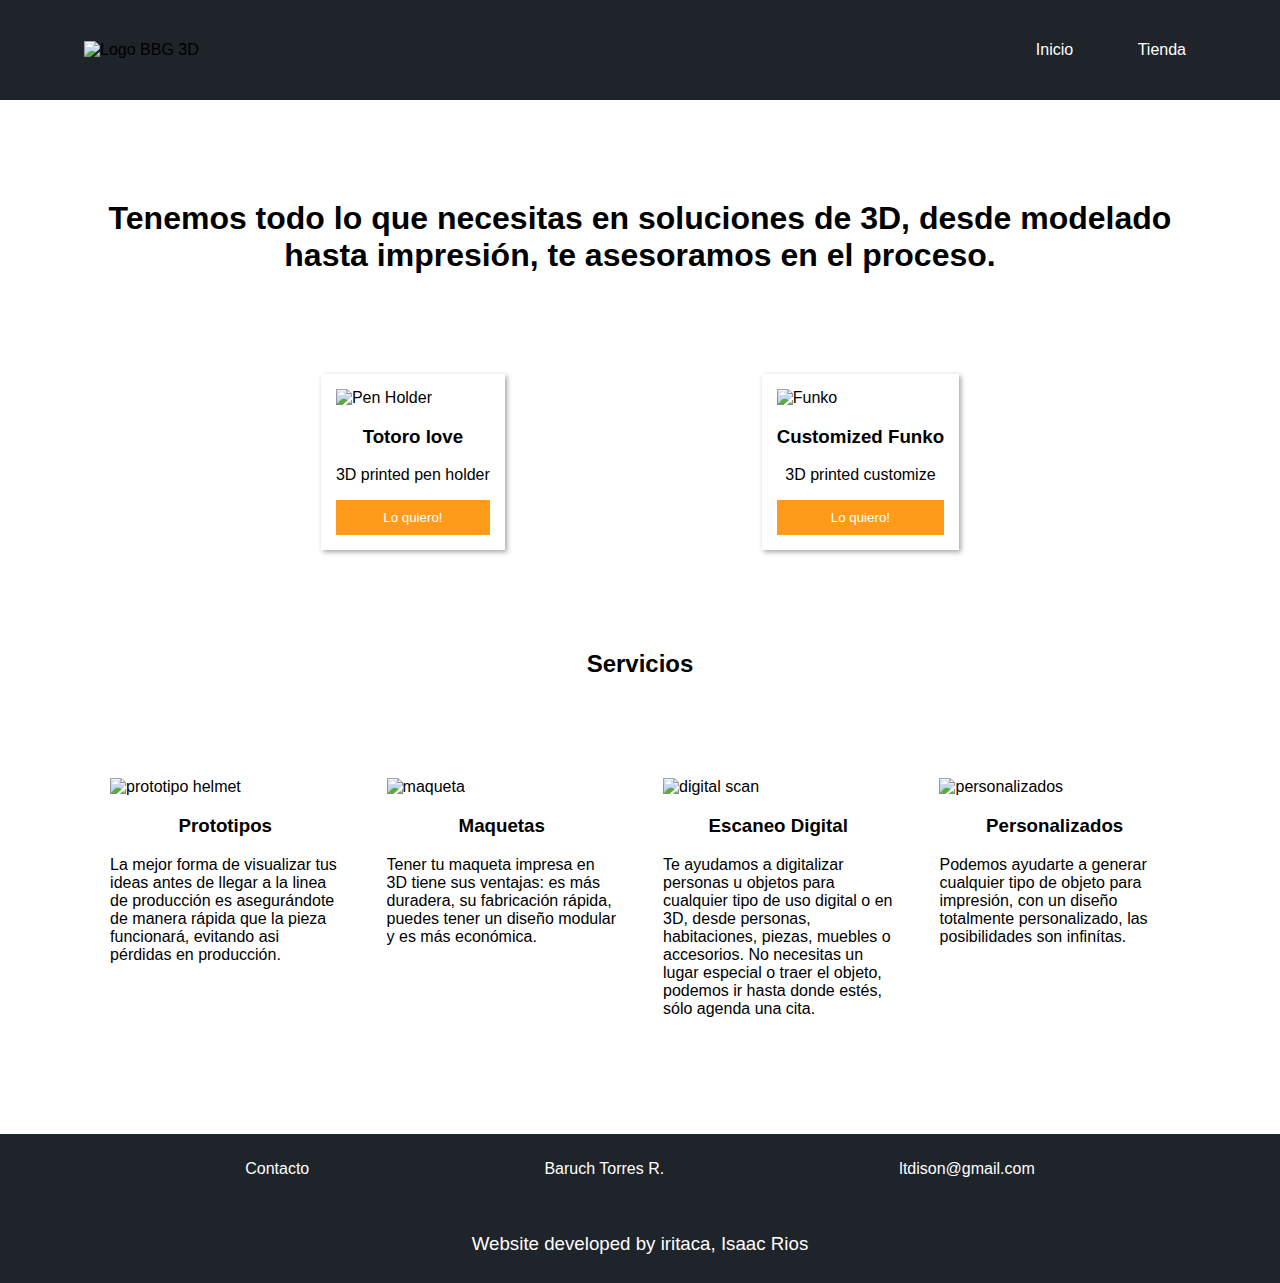
==== index.html @ b9e14505 "los primeros ajustes para el responsive" ====
<!DOCTYPE html>
<html lang="en">
<head>
    <meta charset="UTF-8">
    <meta name="viewport" content="width=device-width, initial-scale=1.0">
    <title>BBG 3D Solutions</title>
    <link rel="stylesheet" href="css/styles.css">
    <link href="https://fonts.googleapis.com/css2?family=Montserrat:wght@300;400;700&display=swap" rel="stylesheet">
</head>
<body>
    <header class="headerBG">
        <div class="container header">
            <figure class="img_container">
                <img src="images/logo.png" alt="Logo BBG 3D" class="logo">
            </figure>
            <nav>
                <ul class="nav_links">
                    <li><a href="#">Inicio</a></li>
                    <li><a href="#">Tienda</a></li>
                </ul>
            </nav>
        </div>
    </header>
    <div class="container">
        <div class="main">
            <h1>Tenemos todo lo que necesitas en soluciones de 3D, desde modelado hasta impresi&oacute;n, te asesoramos en el proceso.</h1>
            <div class="bestProducts">
                <article class="product">
                    <img src="images/totoro.jpg" alt="Pen Holder">
                        <h3>Totoro love</h3>
                        <p>3D printed pen holder</p>
                        <button>Lo quiero!</button>
                </article>
                <article class="product">
                    <img src="images/lady.jpg" alt="Funko">
                    <h3>Customized Funko</h3>
                    <p>3D printed customize</p>
                    <a href=#><button> Lo quiero!</button></a>
                </article>
            </div>
        </div>
        <h2>Servicios</h2>
        <div class="services">
            <div class="service_option">
                <img src="images/helmet.jpg" alt="prototipo helmet">
                <h3>Prototipos</h3>
                <p>La mejor forma de visualizar tus ideas antes de llegar a la linea de producci&oacute;n es asegur&aacute;ndote de manera r&aacute;pida que la pieza funcionar&aacute;, evitando asi p&eacute;rdidas en producci&oacute;n.</p>
            </div>
            <div class="service_option">
                <img src="images/maqueta.jpg" alt="maqueta">
                <h3>Maquetas</h3>
                <p>Tener tu maqueta impresa en 3D tiene sus ventajas: es m&aacute;s duradera, su fabricaci&oacute;n r&aacute;pida, puedes tener un diseño modular y es m&aacute;s econ&oacute;mica.</p>
            </div>
            <div class="service_option">
                <img src="images/scan.png" alt="digital scan">
                <h3>Escaneo Digital</h3>
                <p>Te ayudamos a digitalizar personas u objetos para cualquier tipo de uso digital o en 3D, desde personas, habitaciones, piezas, muebles o accesorios. No necesitas un lugar especial o traer el objeto, podemos ir hasta donde est&eacute;s, s&oacute;lo agenda una cita.​</p>
            </div>
            <div class="service_option">
                <img src="images/plaverde.jpg" alt="personalizados">
                <h3>Personalizados</h3>
                <p>Podemos ayudarte  a generar cualquier tipo de objeto para impresi&oacute;n, con un diseño totalmente personalizado, las posibilidades son infin&iacute;tas.</p>
            </div>
        </div>
    </div>
    <section class="contact">
        <p>Contacto</p>
        <p>Baruch Torres R.</p>
        <p>ltdison@gmail.com</p>        
    </section>
    <footer class="footer">
        <h3>Website developed by iritaca, Isaac Rios</h3>
    </footer>
</body>
</html>
---- css/styles.css ----
:root{
    --orange-color:rgb(255, 155, 24);
    --orange-hover:rgb(255, 180, 82);
    --black-color:#1e242a;
    --white-color:white;
    --boxTest:1px solid red;
    
}
body{
    margin:0;
    padding:0;
    font-size:16px;
    font-family: Helvetica, sans-serif;
}
h1,
h2,
h3{
    text-align:center;
}
h2,
hr{
    margin:100px auto;
}
.headerBG,
.footer,
.contact{
    background-color:var(--black-color);
}
.header{
    
    display: flex;
    justify-content: space-between;
    align-items: center;
    font-weight:400;
    height:100px;
}
.img_container{
    margin:0 20px;
}
.logo{
    width:150px;
}
.nav_links{
    list-style: none;
}
.nav_links li{
    display:inline-block;
    padding:0 30px;
}
.nav_links a{
    text-decoration:none;
    color:var(--white-color);
    transition:all 0.2s ease 0.1s;
}
.nav_links a:hover{
    color:var(--orange-color);
}
.container{
    width:90%;
    margin:0 auto;
}
.main h1{
    margin:100px auto;
}
.bestProducts{
    display: flex;
    justify-content: space-evenly;
}
.product img{
    width:100%;
    height:400px;
    object-fit: contain;
}
.product{
    max-width:500px;
    border:none;
    box-shadow:  2px 2px 5px 0px rgba(163,163,163,1);
    padding:15px;
}
.product p{
    text-align: center;
}
.product button{
    width:100%;
    padding:10px;
    border:none;
    background-color: var(--orange-color);
    color:var(--white-color);
    cursor:pointer;
}
.product button:hover{
    background-color:var(--orange-hover);
}
.services{
    display: flex;
    justify-content: space-evenly;
    margin-bottom:100px;
}
.service_option{
    width:20%;
    overflow: hidden;
}
.service_option img{
    width:100%;
    height:300px;
    object-fit: cover;
}
.contact{
    color:var(--white-color);
    padding:10px;
    display:flex;
    justify-content: space-evenly;
}
.footer{
    color:var(--white-color);
    padding:10px;
}
.footer h3{
    font-weight: 100;
}

@media screen and (max-width:900px){
    .bestProducts{
        display: initial;
    }
    .product{
        margin:0 auto;
    }
}
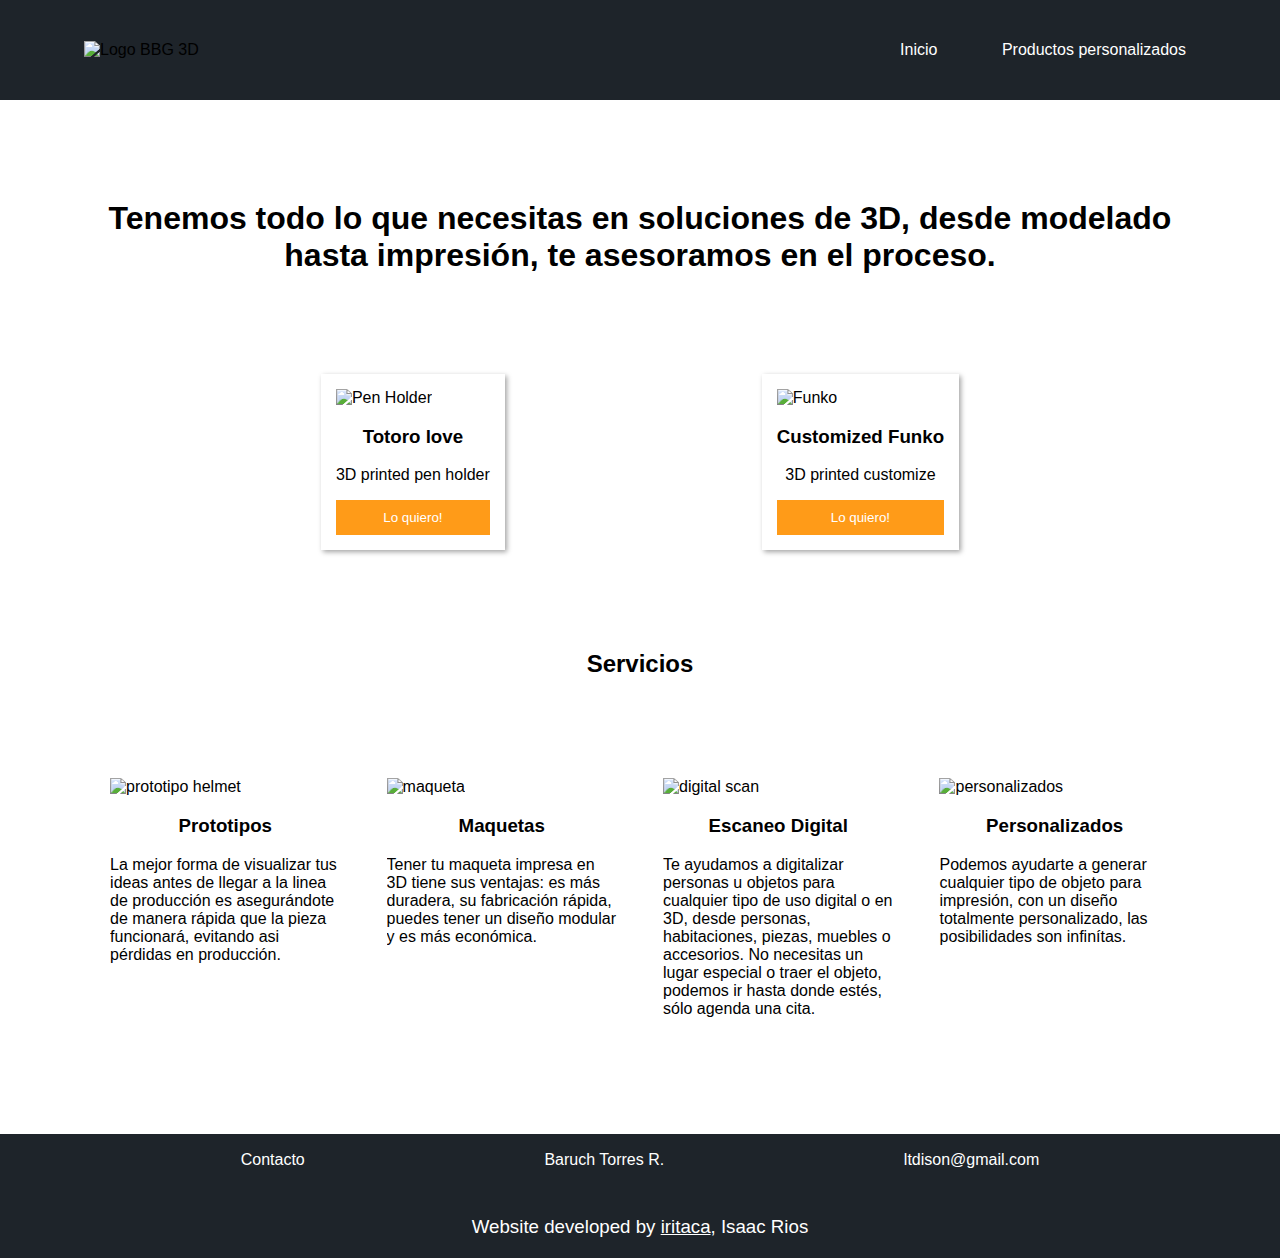
==== commit dbf21794: "Algunas pequenias modificaciones a index para enlazar los botones y style.css" ====
--- a/index.html
+++ b/index.html
@@ -5,37 +5,37 @@
     <meta name="viewport" content="width=device-width, initial-scale=1.0">
     <title>BBG 3D Solutions</title>
     <link rel="stylesheet" href="css/styles.css">
-    <link href="https://fonts.googleapis.com/css2?family=Montserrat:wght@300;400;700&display=swap" rel="stylesheet">
+    <link rel="stylesheet" href="css/animation.css">
 </head>
 <body>
-    <header class="headerBG">
+    <header class="headerBG fadeUp">
         <div class="container header">
             <figure class="img_container">
                 <img src="images/logo.png" alt="Logo BBG 3D" class="logo">
             </figure>
             <nav>
                 <ul class="nav_links">
-                    <li><a href="#">Inicio</a></li>
-                    <li><a href="#">Tienda</a></li>
+                    <li><a href="index.html">Inicio</a></li>
+                    <li><a href="product.html">Productos personalizados</a></li>
                 </ul>
             </nav>
         </div>
     </header>
     <div class="container">
         <div class="main">
-            <h1>Tenemos todo lo que necesitas en soluciones de 3D, desde modelado hasta impresi&oacute;n, te asesoramos en el proceso.</h1>
+            <h1 class="fadeIntro">Tenemos todo lo que necesitas en soluciones de 3D, desde modelado hasta impresi&oacute;n, te asesoramos en el proceso.</h1>
             <div class="bestProducts">
-                <article class="product">
+                <article class="product fadeLeft">
                     <img src="images/totoro.jpg" alt="Pen Holder">
                         <h3>Totoro love</h3>
                         <p>3D printed pen holder</p>
-                        <button>Lo quiero!</button>
+                        <a href="compra.html"><button>Lo quiero!</button></a>
                 </article>
-                <article class="product">
+                <article class="product fadeRight">
                     <img src="images/lady.jpg" alt="Funko">
                     <h3>Customized Funko</h3>
                     <p>3D printed customize</p>
-                    <a href=#><button> Lo quiero!</button></a>
+                    <a href="compra.html"><button>Lo quiero!</button></a>
                 </article>
             </div>
         </div>
@@ -69,7 +69,7 @@
         <p>ltdison@gmail.com</p>        
     </section>
     <footer class="footer">
-        <h3>Website developed by iritaca, Isaac Rios</h3>
+        <h3>Website developed by <a href="https://www.instagram.com/iritaca/" target="_blank">iritaca</a>, Isaac Rios</h3>
     </footer>
 </body>
 </html>--- a/css/styles.css
+++ b/css/styles.css
@@ -17,6 +17,7 @@
 h3{
     text-align:center;
 }
+h1,
 h2,
 hr{
     margin:100px auto;
@@ -59,9 +60,9 @@
     width:90%;
     margin:0 auto;
 }
-.main h1{
+/* .main h1{
     margin:100px auto;
-}
+} */
 .bestProducts{
     display: flex;
     justify-content: space-evenly;
@@ -107,23 +108,37 @@
 }
 .contact{
     color:var(--white-color);
-    padding:10px;
+    height:60px;
     display:flex;
     justify-content: space-evenly;
+    border:1px solid transparent;
 }
 .footer{
     color:var(--white-color);
-    padding:10px;
+    height:60px;
+    border:1px solid transparent;
 }
 .footer h3{
     font-weight: 100;
 }
+.footer a{
+    color:var(--white-color);
+    transition: all 0.3s ease 0.2s;
+}
+.footer a:hover{
+    color:var(--orange-color);
+}
+
 
 @media screen and (max-width:900px){
-    .bestProducts{
+    .bestProducts,
+    .services{
         display: initial;
     }
-    .product{
-        margin:0 auto;
+    .product,
+    .service_option{
+        margin:30px auto;
+        width: 100%;
     }
+
 }
